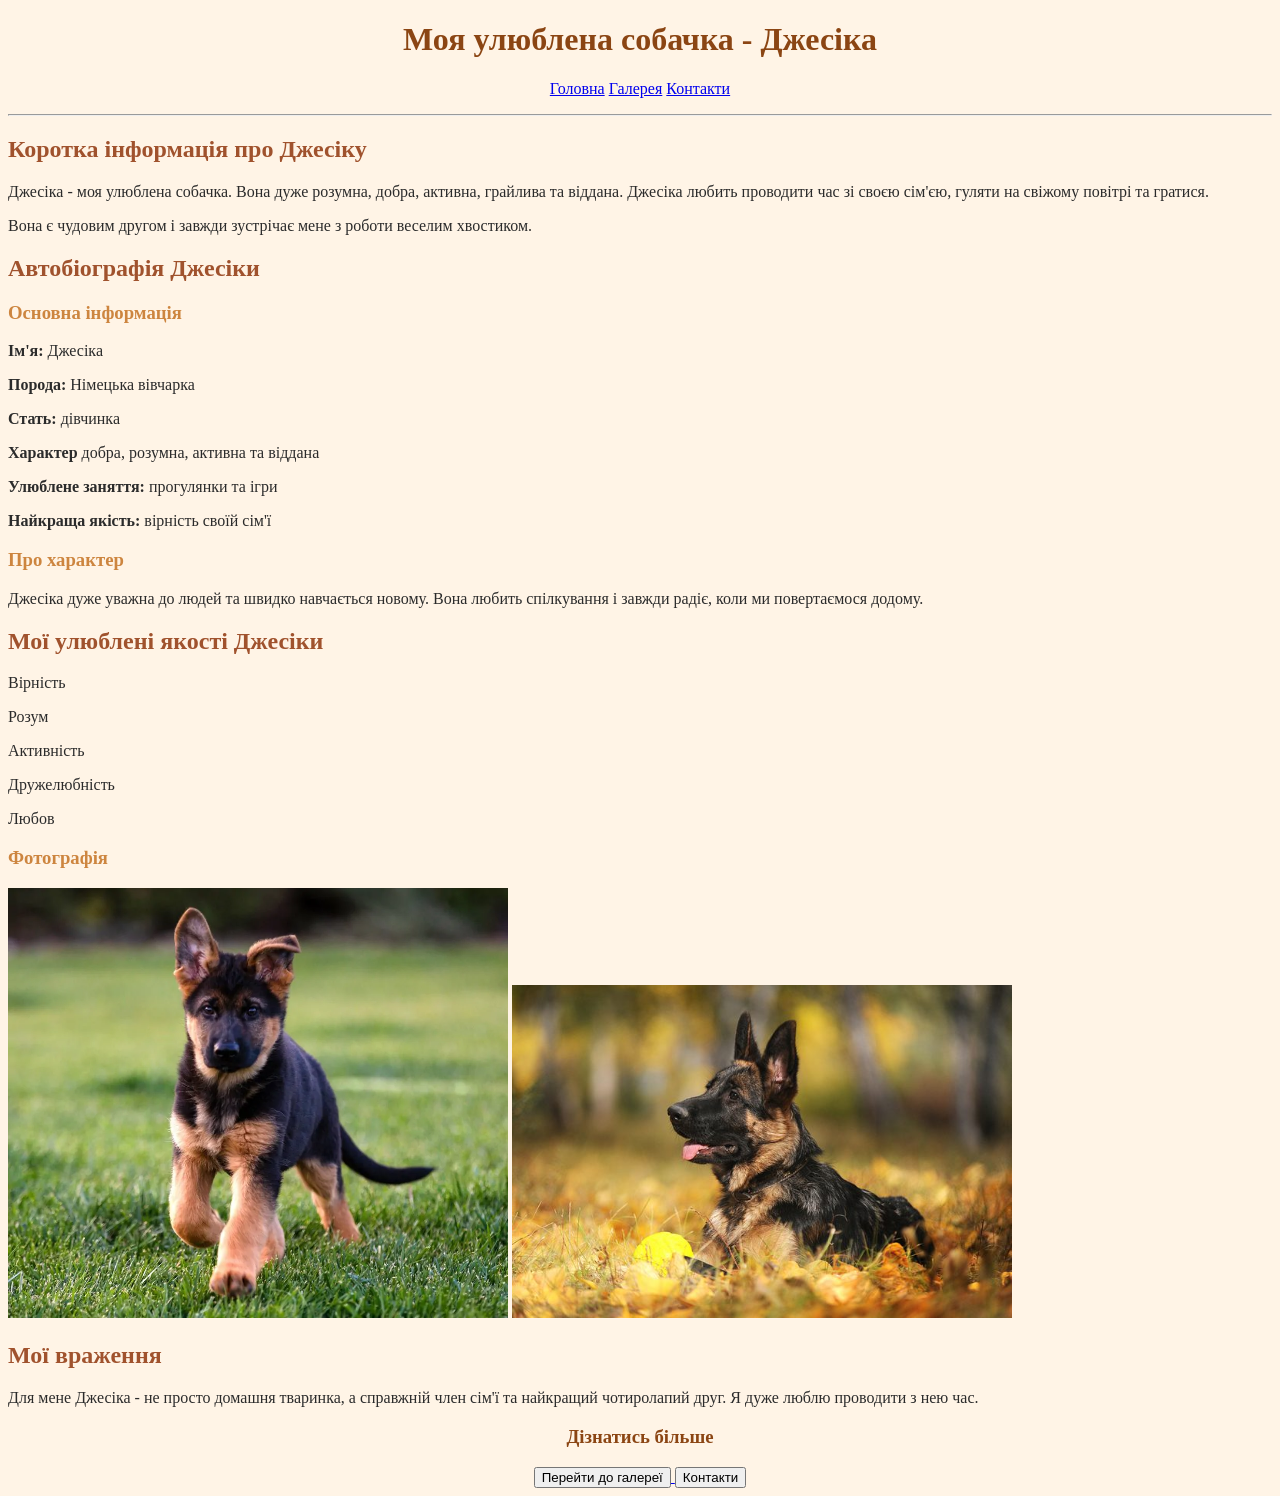
==== jes/index.html @ 528aefbf "add website about jes" ====
<!DOCTYPE html>
<html lang="uk">
<head>
    <meta charset="UTF-8">
    <meta name="author" content="Mari">
    <title>Джесіка - моя улюблена собачка</title>
</head>

<body bgcolor="#FFF4E6" text="#2B2B2B">
       <h1 align="center">
           <font color="#8B4513"> Моя улюблена собачка - Джесіка</font></h1>
       <p align="center">
        <a href="index.html">Головна</a> 
        <a href="pages/gallery.html">Галерея</a>
        <a href="pages/contact.html">Контакти</a>
       </p>

       <hr>

       <h2><font color="#A0522D">Коротка інформація про Джесіку</font></h2>

       <p>
        Джесіка - моя улюблена собачка. 
        Вона дуже розумна, добра, активна, грайлива та віддана.
        Джесіка любить проводити час зі своєю сім'єю, гуляти на свіжому повітрі та гратися.
       </p>

       <P>
        Вона є чудовим другом і завжди зустрічає мене з роботи веселим хвостиком.
       </P>

       <h2><font color="#A0522D">Автобіографія Джесіки</font></h2>

       <h3><font color="#CD853F">Основна інформація</font></h3>

       <p><b>Ім'я:</b> Джесіка</p>
       <p><b>Порода:</b> Німецька вівчарка</p>
       <p><b>Стать:</b> дівчинка</p>
       <p><b>Характер</b> добра, розумна, активна та віддана</p>
       <p><b>Улюблене заняття:</b> прогулянки та ігри</p>
       <p><b>Найкраща якість:</b> вірність своїй сім'ї</p>

       <h3><font color="#CD853F">Про характер</font></h3>

       <p>
        Джесіка дуже уважна до людей та швидко навчається новому.
        Вона любить спілкування і завжди радіє, коли ми повертаємося додому.
       </p>

       <h2><font color="#A0522D"> Мої улюблені якості Джесіки</font></h2>
       <p>Вірність</p>
       <p>Розум</p>
       <p>Активність</p>
       <p>Дружелюбність</p>
       <p>Любов</p>

       <h3><font color="#CD853F">Фотографія</font></h3>

       <p align=""center">
          <img src="photo/14-week-old-german-shepherd-puppy-in-grass.jpg.webp" alt="Джесіка - німецька вівчарка"width="500">
          <img src="photo/nemeczkaya-ovcharka-2.jpg" alt="Джесіка - німецька вівчарка" width="500">
       </p>

       <h2><font color="#A0522D">Мої враження</font></h2>

       <p>
        Для мене Джесіка - не просто домашня тваринка, а справжній член сім'ї та найкращий чотиролапий друг.
        Я дуже люблю проводити з нею час.
    </p>
    <div align="center">
        <h3><font color="#8B4513">Дізнатись більше</font></h3>

        <a href="pages/gallery.html">
            <button type="button">Перейти до галереї</button>
        </a>

        <a href="pages/contact.html">
            <button type="button">Контакти</button>
        </a>
    </div>
       
</body>
</html>
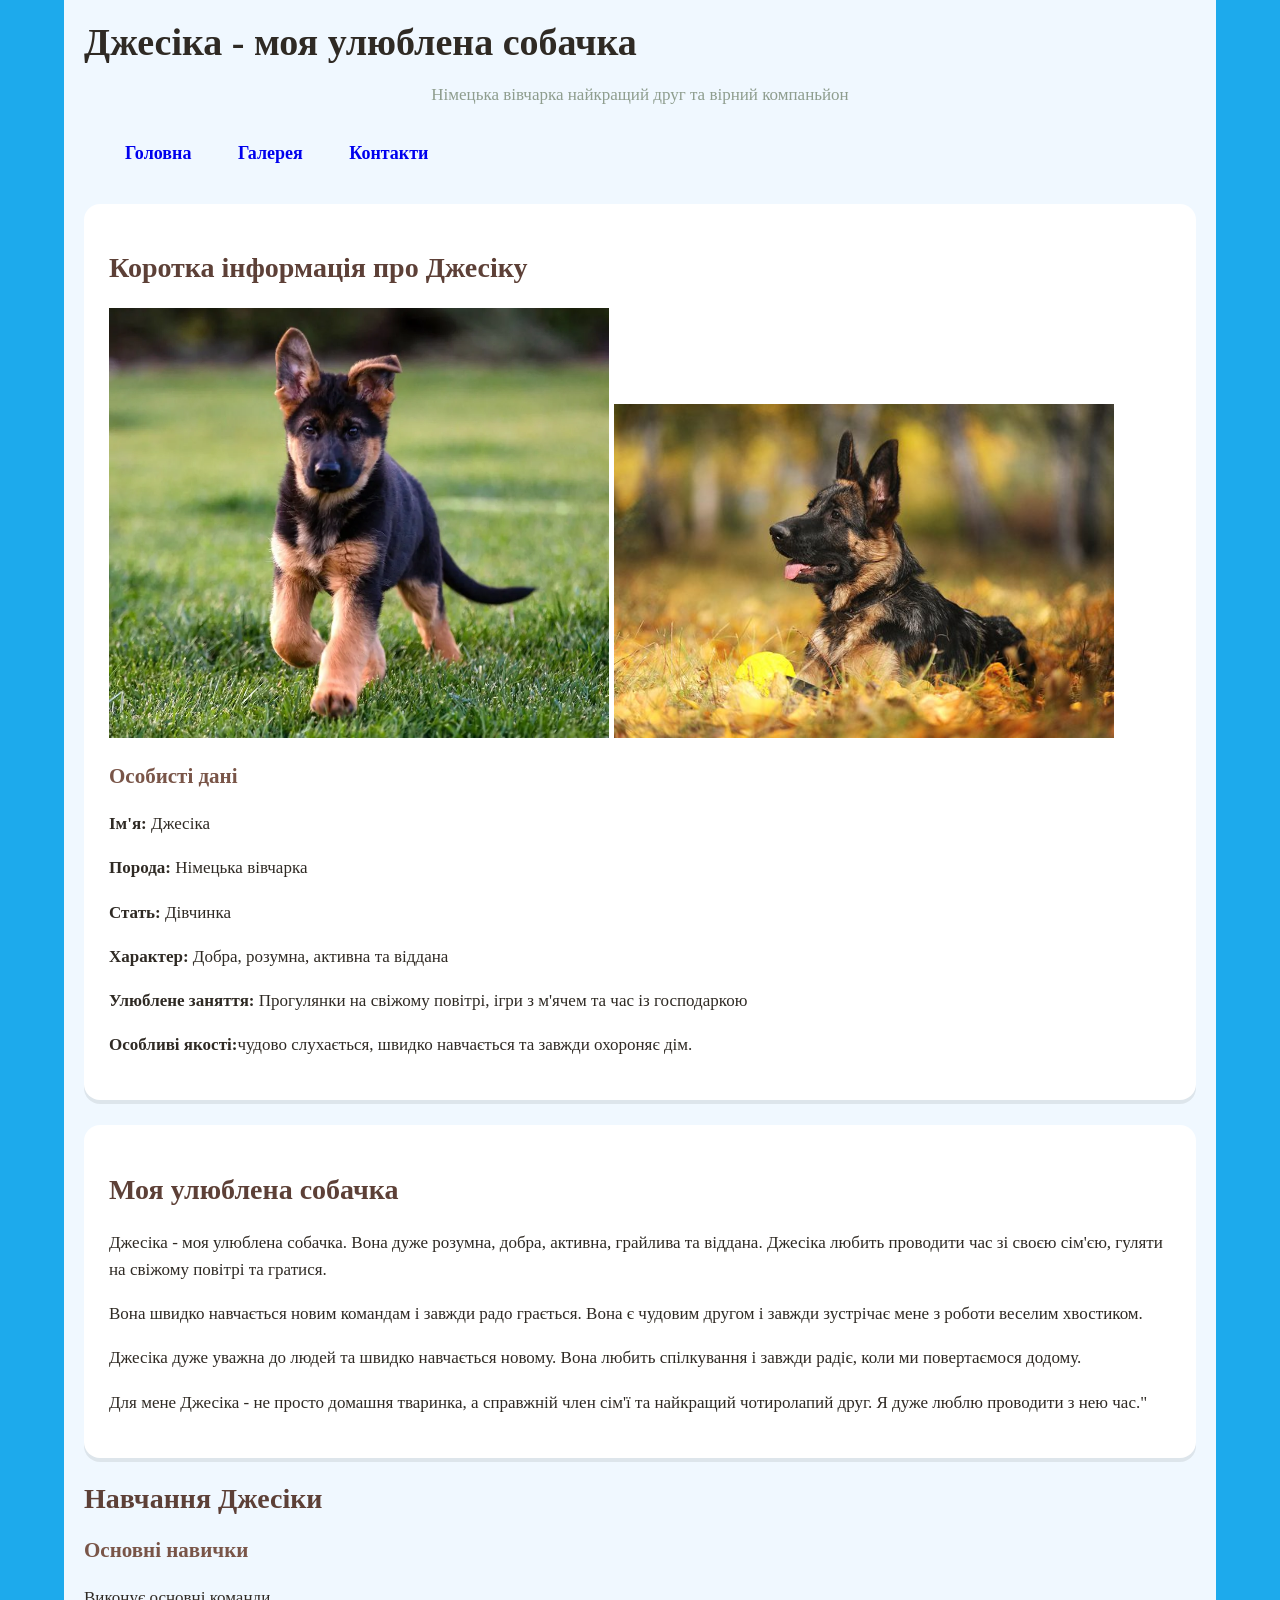
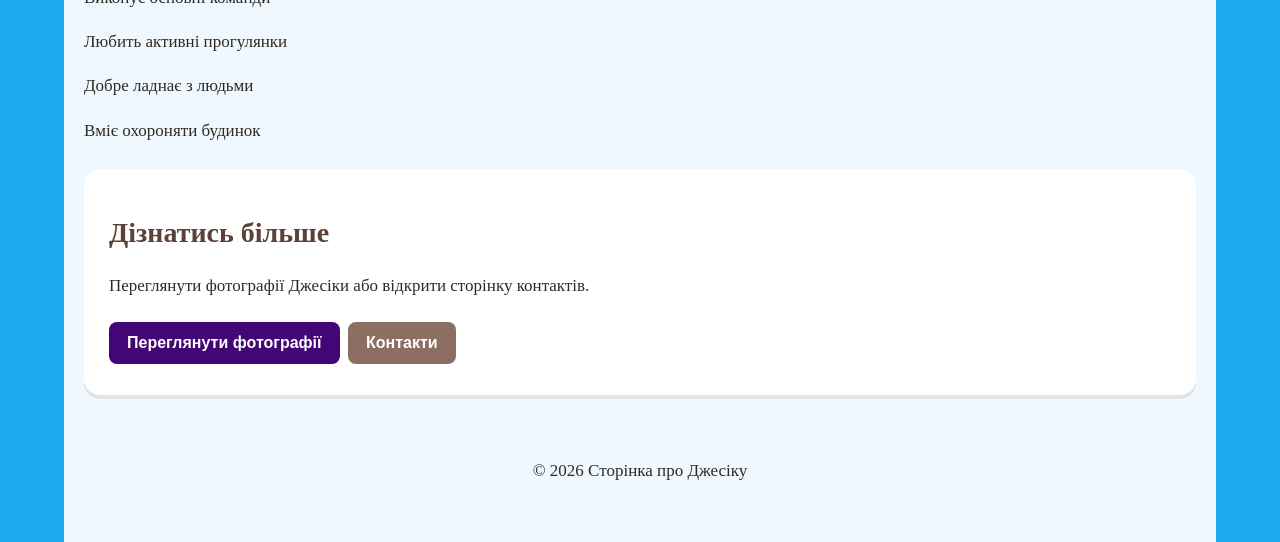
==== commit a0589627: "Add website pages and gallery images" ====
--- a/jes/index.html
+++ b/jes/index.html
@@ -4,80 +4,114 @@
     <meta charset="UTF-8">
     <meta name="author" content="Mari">
     <title>Джесіка - моя улюблена собачка</title>
+
+    <link rel="stylesheet" href="style.css">
 </head>
 
-<body bgcolor="#FFF4E6" text="#2B2B2B">
-       <h1 align="center">
-           <font color="#8B4513"> Моя улюблена собачка - Джесіка</font></h1>
-       <p align="center">
-        <a href="index.html">Головна</a> 
-        <a href="pages/gallery.html">Галерея</a>
+<body>
+
+  <div class="container">
+
+    <header id="main-header">
+
+      <h1>Джесіка - моя улюблена собачка</h1>
+
+      <p class="subtitle">Німецька вівчарка найкращий друг та вірний компаньйон</p>
+
+      <nav class="navigation">
+        <a href="index.html">Головна</a>
+        <a href="pages/gallery.html"> Галерея</a>
         <a href="pages/contact.html">Контакти</a>
-       </p>
+      </nav>
 
-       <hr>
+    </header>
 
-       <h2><font color="#A0522D">Коротка інформація про Джесіку</font></h2>
+      <main>
 
-       <p>
+       <section id="about" class="card">
+          <h2>Коротка інформація про Джесіку</h2>
+          
+          <img src="photo/14-week-old-german-shepherd-puppy-in-grass.jpg.webp" alt="Джесіка - німецька вівчарка" width="500">
+          <img src="photo/nemeczkaya-ovcharka-2.jpg" alt="Джесіка - німецька вівчарка" width="500">
+
+            <h3>Особисті дані</h3>
+              <p>
+                <strong> Ім'я:</strong> Джесіка</p>
+              <p>
+                <strong>Порода:</strong> Німецька вівчарка</p>
+              <p>
+                <strong>Стать:</strong> Дівчинка</p>
+              <p>
+                <strong>Характер:</strong> Добра, розумна, активна та віддана</p>
+              <p>
+                <strong>Улюблене заняття:</strong> Прогулянки на свіжому повітрі, ігри з м'ячем та час із господаркою</p>
+              <p>
+                <strong>Особливі якості:</strong>чудово слухається, швидко навчається та завжди охороняє дім.
+              </p>
+
+        </section>
+
+        <section id="bio" class="card">
+
+         <h2>Моя улюблена собачка </h2>
+ 
+         <p>
         Джесіка - моя улюблена собачка. 
         Вона дуже розумна, добра, активна, грайлива та віддана.
         Джесіка любить проводити час зі своєю сім'єю, гуляти на свіжому повітрі та гратися.
        </p>
 
-       <P>
+       <p>
+        Вона швидко навчається новим командам і завжди радо грається. 
         Вона є чудовим другом і завжди зустрічає мене з роботи веселим хвостиком.
        </P>
-
-       <h2><font color="#A0522D">Автобіографія Джесіки</font></h2>
-
-       <h3><font color="#CD853F">Основна інформація</font></h3>
-
-       <p><b>Ім'я:</b> Джесіка</p>
-       <p><b>Порода:</b> Німецька вівчарка</p>
-       <p><b>Стать:</b> дівчинка</p>
-       <p><b>Характер</b> добра, розумна, активна та віддана</p>
-       <p><b>Улюблене заняття:</b> прогулянки та ігри</p>
-       <p><b>Найкраща якість:</b> вірність своїй сім'ї</p>
-
-       <h3><font color="#CD853F">Про характер</font></h3>
 
        <p>
         Джесіка дуже уважна до людей та швидко навчається новому.
         Вона любить спілкування і завжди радіє, коли ми повертаємося додому.
        </p>
 
-       <h2><font color="#A0522D"> Мої улюблені якості Джесіки</font></h2>
-       <p>Вірність</p>
-       <p>Розум</p>
-       <p>Активність</p>
-       <p>Дружелюбність</p>
-       <p>Любов</p>
+       <p>Для мене Джесіка - не просто домашня тваринка, а справжній член сім'ї та найкращий чотиролапий друг.
+          Я дуже люблю проводити з нею час."
+       </p>
+       </section>
 
-       <h3><font color="#CD853F">Фотографія</font></h3>
+       <section id="skills">
+        
+        <h2>Навчання Джесіки</h2>
 
-       <p align=""center">
-          <img src="photo/14-week-old-german-shepherd-puppy-in-grass.jpg.webp" alt="Джесіка - німецька вівчарка"width="500">
-          <img src="photo/nemeczkaya-ovcharka-2.jpg" alt="Джесіка - німецька вівчарка" width="500">
-       </p>
+         <h3>Основні навички</h3>
 
-       <h2><font color="#A0522D">Мої враження</font></h2>
+         <p style="font-size: 17px;"> Виконує основні команди</p>
+         <p style="font-size: 17px;"> Любить активні прогулянки</p>
+         <p style="font-size: 17px;"> Добре ладнає з людьми</p>
+         <p style="font-size: 17px;"> Вміє охороняти будинок</p>
 
-       <p>
-        Для мене Джесіка - не просто домашня тваринка, а справжній член сім'ї та найкращий чотиролапий друг.
-        Я дуже люблю проводити з нею час.
-    </p>
-    <div align="center">
-        <h3><font color="#8B4513">Дізнатись більше</font></h3>
+       </section>
 
-        <a href="pages/gallery.html">
-            <button type="button">Перейти до галереї</button>
-        </a>
+      <section class="card">
+        <h2>Дізнатись більше</h2>
+        <p>
+          Переглянути фотографії Джесіки або відкрити сторінку контактів.
+        </p>
+         
+        <a 
+          class="button"
+          href="pages/gallery.html">Переглянути фотографії</a>
 
-        <a href="pages/contact.html">
-            <button type="button">Контакти</button>
-        </a>
-    </div>
+        <a 
+        class="button secondary"
+        href="pages/contact.html">Контакти</a>
+      </section>
+
+    </main>
+<footer>
+
+    <p> &copy; 2026 Сторінка про Джесіку</p>
+    
+</footer>
+
+  </div>
        
 </body>
 </html>
--- a/jes/style.css
+++ b/jes/style.css
@@ -0,0 +1,172 @@
+* {
+    box-sizing: border-box;
+}
+body {
+    margin: 0;
+    font-family: 'Times New Roman', Times, serif;
+    color: #2f2a24;
+    background-color: #1daaec;
+    font-size: 18px;
+}
+
+.container {
+    width: 90%;
+    margin: 0 auto;
+    background-color: aliceblue;
+    padding: 20px;
+}
+
+#header {
+    background-color: #5d4037;
+    color: #ffffff;
+    text-align: center;
+    padding: 30px 20px;
+    border-radius: 16px;
+}
+
+h1 {
+    font-size: 38px;
+    font-family: 'Times New Roman', Times, serif;
+    font-weight: 700;
+    margin: 0 0 10px;
+}
+
+h2 {
+    font-size: 28px;
+    font-family: 'Times New Roman', Times, serif;
+    color: #5d4037;
+}
+
+h3 {
+    font-size: 21px;
+    font-weight: 700;
+    color: #795548;
+}
+
+p {
+    font-size: 17px;
+    line-height: 1.6;
+}
+
+.subtitle {
+    color: #8e9d8e;
+    text-align: center;
+}
+
+.navigation {
+    margin: 20px;
+}
+
+.navigation a {
+    display: inline-block;
+    margin: 5px;
+    padding: 10px 16px;
+    background-color: #8d6e63
+   color: #ffffff;
+   text-decoration: none;
+   font-weight: 700;
+   border- radius: 8px;
+
+}
+
+.navigation a:hover {
+    background-color: #a1887f;
+}
+
+.card {
+    background-color: #ffffff;
+    margin: 25px 0;
+    padding: 25px;
+    border-radius: 16px;
+    box-shadow: 0 4px rgba(0, 0, 0, 0.08);
+}
+.main-photo {
+    display: block;
+    width: 90%;
+    width: 500px;
+    height: auto;
+    margin: 20px auto;
+    border-radius: 14px;
+}
+
+.button {
+    display: inline-block;
+    padding: 12px 18px;
+    margin: 6px 4px 6px 0;
+    border: none;
+    border-radius: 8px;
+    background-color: #440676;
+    color: #ffffff;
+    text-decoration: none;
+    font-family: 'Franklin Gothic Medium', 'Arial Narrow', Arial, sans-serif;
+    font-size: 16px;
+    font-weight: 700;
+    text-align: center;
+    cursor: pointer;
+}
+.button:hover {
+    background-color: #4e34e4;
+}
+.button.secondary {
+    background-color: #8d6e63;
+}
+
+.gallery {
+    display: flex;
+    flex-wrap: wrap;
+    gap: 20px;
+    justify-content: center;
+}
+
+.gallery-item {
+    width: 30%;
+    min-width: 300px;
+    padding: 15px;
+    background-color: #f7f2ec;
+    text-align: center;
+    border-radius: 12px;
+}
+
+.gallery-item img {
+    width: 90%;
+    height: 220px;
+    object-fit: cover;
+    border-radius: 10px;
+}
+
+.contact-form {
+    max-width: 600px;
+}
+
+.form-group {
+    margin-bottom: 16px;
+}
+
+label {
+    display: block;
+    margin-bottom: 6px;
+    font-weight: 700;
+}
+
+input, textarea {
+    width: 90%;
+    padding: 12px;
+    border: 1px solid #bcaea7;
+    border-radius: 8px;
+    font-family: 'Franklin Gothic Medium', 'Arial Narrow', Arial, sans-serif;
+    font-size: 16px;
+}
+
+textarea {
+    resize: vertical;
+}
+
+footer {
+    padding: 20px;
+    text-align: center;
+}
+
+footer a {
+    color: #6d4c41;
+    font-weight: 700;
+}
